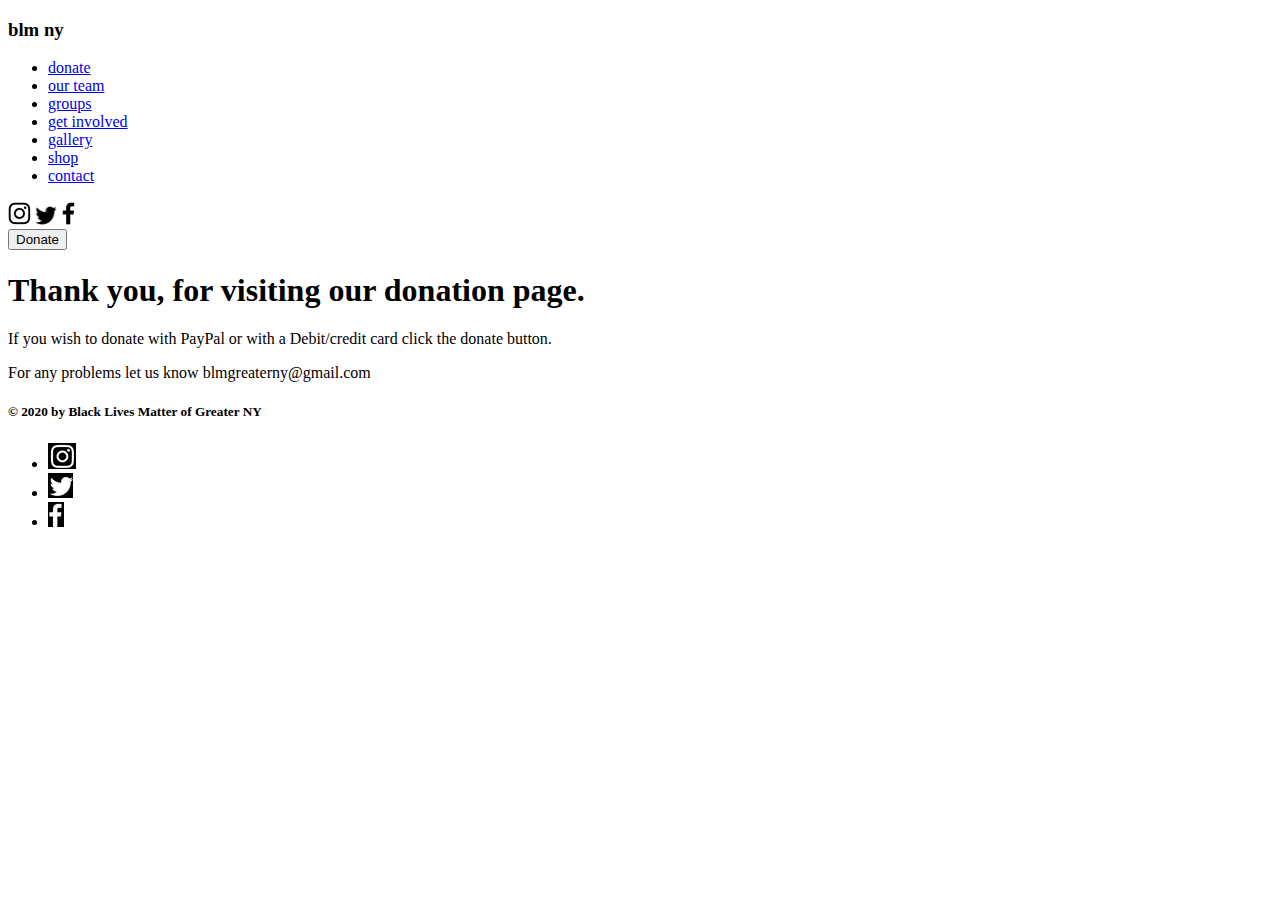
==== donate.html @ 9f9af644 "Added donation page" ====
<!DOCTYPE html>
<html lang="en">
<head>
    <meta charset="UTF-8">
    <meta name="viewport" content="width=device-width, initial-scale=1.0">
    <title>DONATE | BLM | Greater NY</title>
    <link rel="stylesheet" href="donate.css">
    <link href="https://fonts.googleapis.com/css2?family=Montserrat&display=swap" rel="stylesheet">
</head>
<body>
    <div class="container">
        <header class="navItems">
            <h3 class="title">blm<span class="red"></span> <span class="green">ny</span></h3>
            <nav class="navigation">
                <ul class="wrapper">
                    <li class="link"><a href="#" class="items">donate</a> </li>
                    <li class="link"><a href="#" class="items">our team</a></li>
                    <li class="link"><a href="#" class="items">groups</a></li>
                    <li class="link"><a href="#" class="items">get involved</a></li>
                    <li class="link"><a href="#" class="items">gallery</a></li>
                    <li class="link"><a href="#" class="items">shop</a></li>
                    <li class="link"><a href="#" class="items">contact</a></li>
                </ul>
            </nav>
            <a href="#"> <img class="image" src="img/instagramwhite.png" alt="instagram"></a>
            <a href="#"> <img class="image" src="img/twitterwhite.png" alt="twitter"></a>
            <a href="#"> <img class="image" src="img/facebookwhite.png" alt="facebook"></a>
        </header>
    </div>
    <article class="donate">
        <div class="container">
            <button class="donation">Donate</button>
            <h1 class="title">Thank you, for visiting our donation page.</h1>
            <p class="text">If you wish to donate with PayPal or with a Debit/credit card click the donate button.</p>
            <p class="text2">For any problems let us know <span class="bold">blmgreaterny@gmail.com</span></p>
        </div>
    </article>
    <section class="background"></section>
    <footer class="copyright">
        <div class="container">
            <h5 class="title">&copy 2020 by Black Lives Matter of Greater NY</h5>
            <ul class="wrapper">
                <li><a href="#"><img class="items" src="img/instagram.png" alt="instagram"></a></li>
                <li><a href="#"><img class="items" src="img/twitter.png" alt="twitter"></a></li>
                <li><a href="#"><img class="items" src="img/facebook.png" alt="facebook"></a></li>
            </ul>
        </div>
    </footer>
    
</body>
</html>
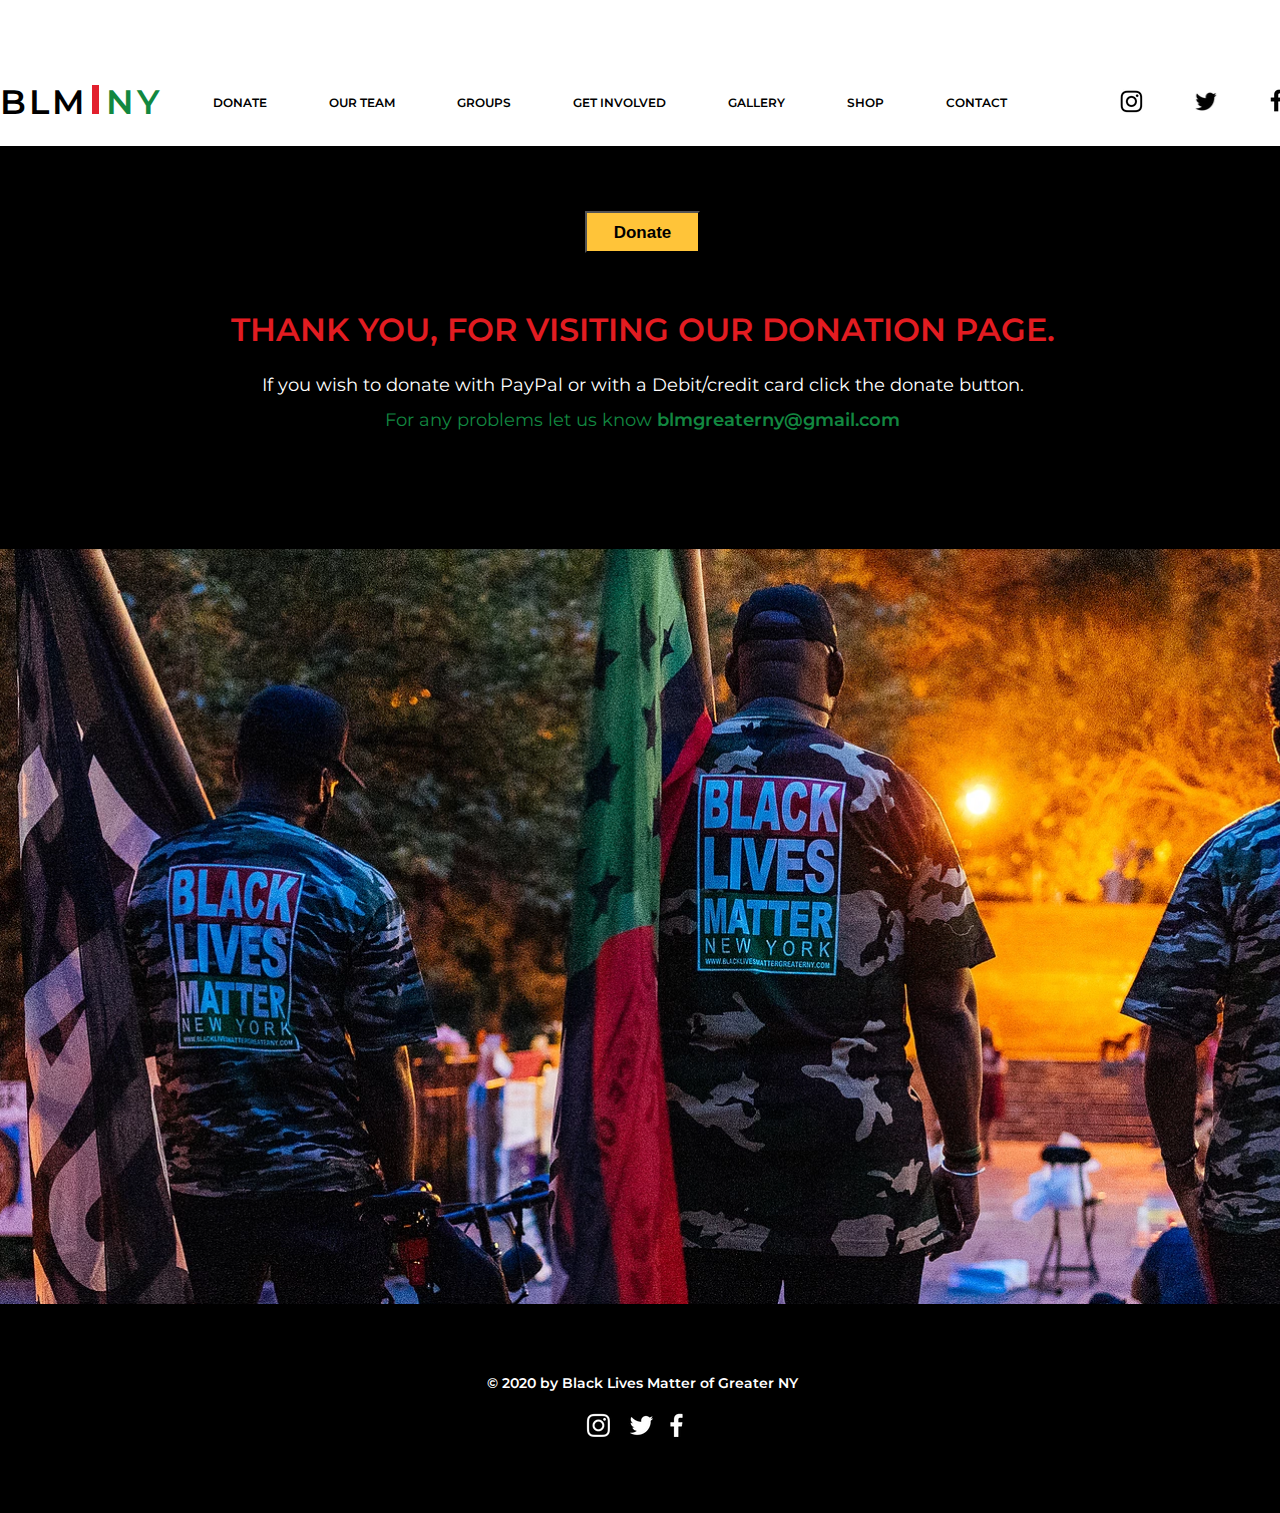
==== commit 9913459f: "Added websites href to donate.html" ====
--- a/donate.html
+++ b/donate.html
@@ -10,15 +10,17 @@
 <body>
     <div class="container">
         <header class="navItems">
-            <h3 class="title">blm<span class="red"></span> <span class="green">ny</span></h3>
+            <div class="box">
+                <h3 class="title">blm<span class="red"></span> <span class="green">ny</span></h3>
+            </div>
             <nav class="navigation">
                 <ul class="wrapper">
                     <li class="link"><a href="#" class="items">donate</a> </li>
-                    <li class="link"><a href="#" class="items">our team</a></li>
+                    <li class="link"><a href="team.html" class="items">our team</a></li>
                     <li class="link"><a href="#" class="items">groups</a></li>
                     <li class="link"><a href="#" class="items">get involved</a></li>
                     <li class="link"><a href="#" class="items">gallery</a></li>
-                    <li class="link"><a href="#" class="items">shop</a></li>
+                    <li class="link"><a href="shop.html" class="items">shop</a></li>
                     <li class="link"><a href="#" class="items">contact</a></li>
                 </ul>
             </nav>
--- a/donate.css
+++ b/donate.css
@@ -0,0 +1,175 @@
+*{
+	box-sizing: border-box;
+	
+}
+
+html, body, div, span, applet, object, iframe,
+h1, h2, h3, h4, h5, h6, p, blockquote, pre,
+a, abbr, acronym, address, big, cite, code,
+del, dfn, em, img, ins, kbd, q, s, samp,
+small, strike, strong, sub, sup, tt, var,
+b, u, i, center,
+dl, dt, dd, ol, ul, li,
+fieldset, form, label, legend,
+table, caption, tbody, tfoot, thead, tr, th, td,
+article, aside, canvas, details, embed, 
+figure, figcaption, footer, header, hgroup, 
+menu, nav, output, ruby, section, summary,
+time, mark, audio, video {
+	margin: 0;
+	padding: 0;
+	border: 0;
+	font-size: 100%;
+	font: inherit;
+	vertical-align: baseline;
+	font-family: "Montserrat", sans-serif;
+}
+/* HTML5 display-role reset for older browsers */
+article, aside, details, figcaption, figure, 
+footer, header, hgroup, menu, nav, section {
+	display: block;
+}
+body {
+	line-height: 1;
+}
+ol, ul {
+	list-style: none;
+}
+blockquote, q {
+	quotes: none;
+}
+blockquote:before, blockquote:after,
+q:before, q:after {
+	content: '';
+	content: none;
+}
+table {
+	border-collapse: collapse;
+	border-spacing: 0;
+}
+
+.container {
+    width: 1285px;
+    margin: 0 auto;
+}
+
+.container .navItems {
+	display: flex;
+	justify-content: space-between;
+	align-items: center;
+	padding: 85px 0px 27px 0px;
+}
+
+.container .navItems .title {
+	color: #000;
+	font-size: 34px;
+	text-transform: uppercase;
+	font-weight: 600;
+	cursor: pointer;
+	letter-spacing: 3px;
+}
+
+.container .navItems .title .red{
+	position: relative;
+	left: 5px;
+	display: inline-block;
+	background-color: #e2202d;
+	width: 7px;
+	height: 29px;
+}
+
+.container .navItems .green{
+	color: #128840;
+}
+
+.container .navItems .navigation .wrapper {
+	display: flex;
+}
+
+.container .navItems .navigation .wrapper .items {
+	color: #000;
+	text-transform: uppercase;
+	font-size: 20px;
+	text-decoration: none;
+	font-weight: 600;
+	margin-right: 62px;
+	font-size: 12px;
+}
+.container .navItems .navigation .wrapper .items:hover {
+	color: #e74650;
+}
+
+.container .navItems .image{
+	margin-right: 1px;
+}
+
+.donate{
+    background-color: #000;
+    padding: 65px 0px 120px 0px;
+}
+
+.donate .container .donation{
+    display: block;
+    margin: 0 auto;
+    cursor: pointer;
+    color: #000;
+    background-color: #ffc439;
+    padding: 10px 27px 8px 27px;
+    font-weight: 600;
+    font-size: 17px;
+}
+
+.donate .container .title{
+    margin-top: 61px;
+    text-transform: uppercase;
+    color: #e21c21;
+    text-align: center;
+    font-size: 32px;
+    font-weight: 600;
+}
+
+.donate .container .text{
+    text-align: center;
+    color: #fff;
+    margin-top: 30px;
+    font-size: 18px;
+}
+
+.donate .container .text2{
+    text-align: center;
+    color: #128840;
+    font-size: 18px;
+    margin-top: 17px;
+}
+
+.donate .container .bold{
+    font-weight: 600;
+}
+
+.background{
+    background-image: url("/img/team.png");
+    background-repeat: no-repeat;
+	background-size: cover;
+	height: 755px;
+}
+
+.copyright{
+	background-color: #000;
+	padding: 72px 0px;
+}
+
+.copyright .container .title{
+	color: #fff;
+	font-size: 14px;
+	font-weight: 600;
+	text-align: center;
+}
+
+.copyright .container .wrapper{
+	display: flex;
+	justify-content: center;
+}
+
+.copyright .container .wrapper .items{
+	margin: 22px 16px 0px 0px;
+}
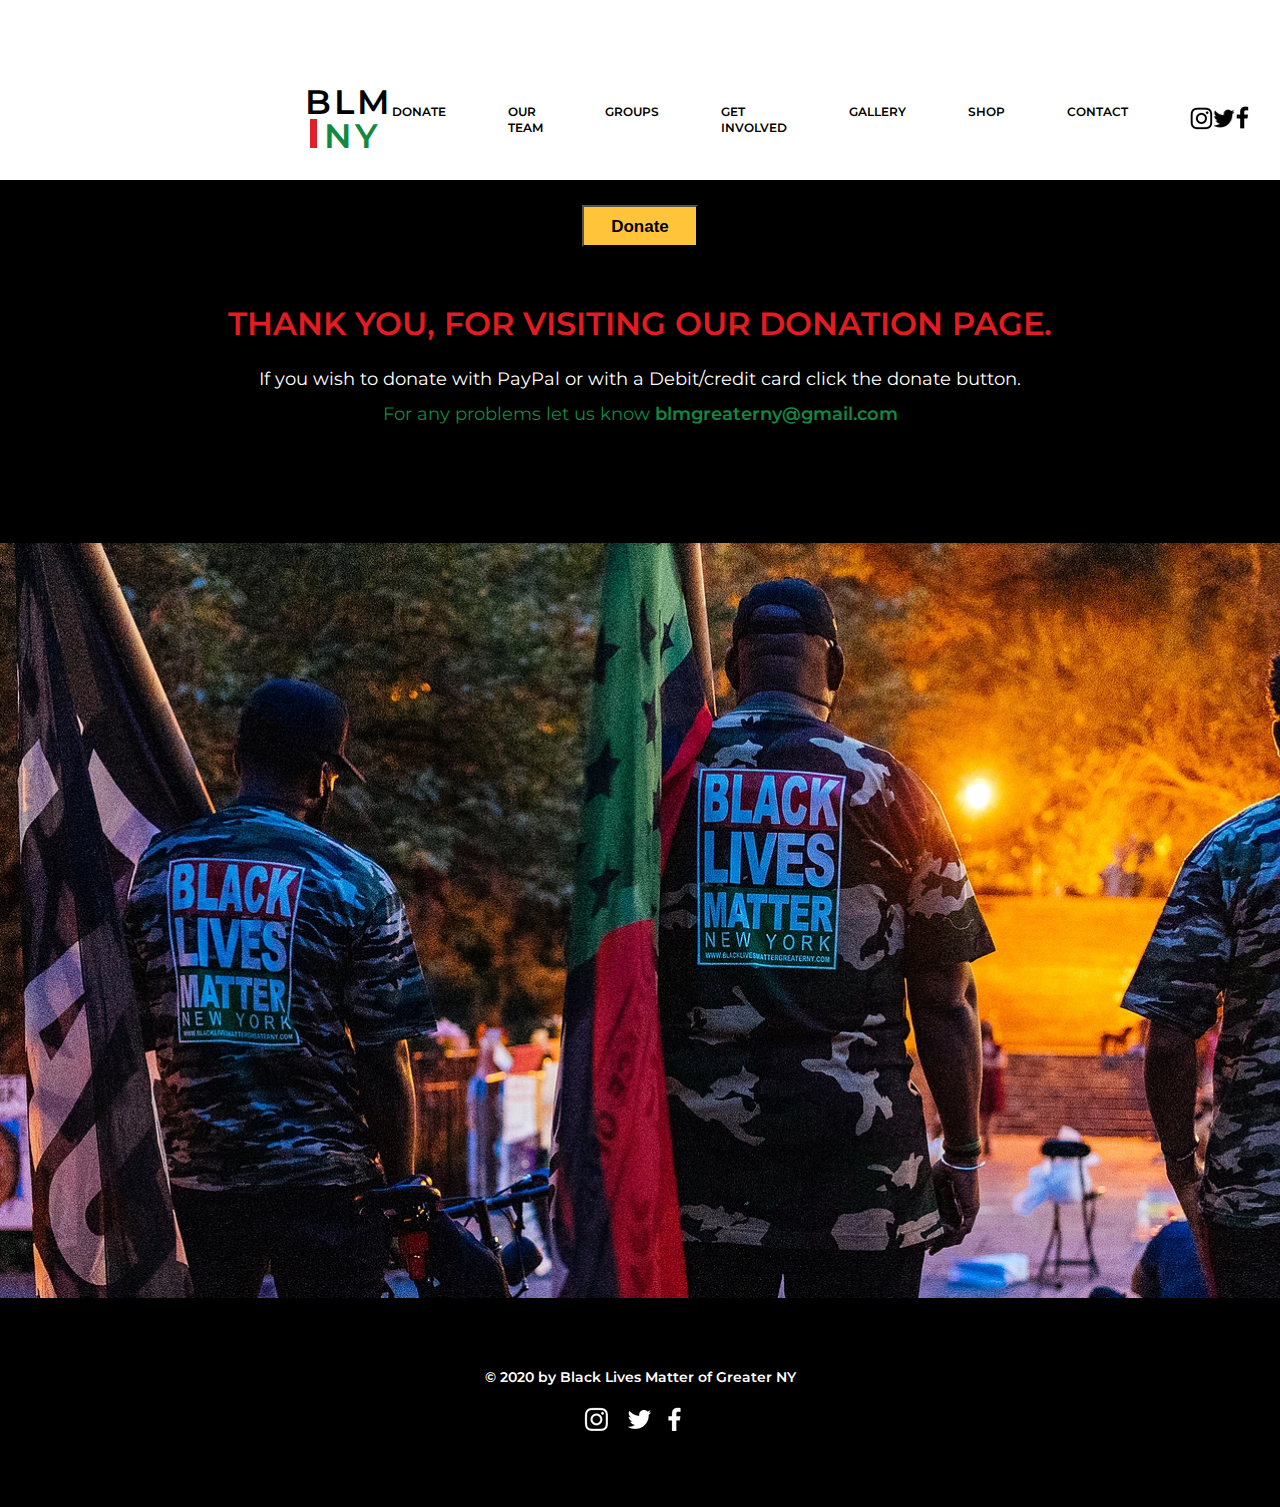
==== commit 3c15b47f: "Added scrolling navigation" ====
--- a/donate.html
+++ b/donate.html
@@ -8,8 +8,8 @@
     <link href="https://fonts.googleapis.com/css2?family=Montserrat&display=swap" rel="stylesheet">
 </head>
 <body>
-    <div class="container">
-        <header class="navItems">
+    <header class="navItems">
+        <div class="container">
             <div class="box">
                 <h3 class="title">blm<span class="red"></span> <span class="green">ny</span></h3>
             </div>
@@ -27,8 +27,8 @@
             <a href="#"> <img class="image" src="img/instagramwhite.png" alt="instagram"></a>
             <a href="#"> <img class="image" src="img/twitterwhite.png" alt="twitter"></a>
             <a href="#"> <img class="image" src="img/facebookwhite.png" alt="facebook"></a>
-        </header>
-    </div>
+        </div>
+    </header>
     <article class="donate">
         <div class="container">
             <button class="donation">Donate</button>
--- a/donate.css
+++ b/donate.css
@@ -53,14 +53,22 @@
     margin: 0 auto;
 }
 
-.container .navItems {
+.navItems{
+	margin-top: 140px;
+}
+
+.navItems .container{
 	display: flex;
 	justify-content: space-between;
 	align-items: center;
-	padding: 85px 0px 27px 0px;
-}
-
-.container .navItems .title {
+	padding: 85px 340px 27px 305px;
+	position: fixed;
+	top: 0;
+	background-color: #fff;
+	width: 100%;
+}
+
+.navItems .container .box .title {
 	color: #000;
 	font-size: 34px;
 	text-transform: uppercase;
@@ -69,7 +77,7 @@
 	letter-spacing: 3px;
 }
 
-.container .navItems .title .red{
+.navItems .container .box .title .red{
 	position: relative;
 	left: 5px;
 	display: inline-block;
@@ -78,15 +86,15 @@
 	height: 29px;
 }
 
-.container .navItems .green{
+.navItems .container .box .green{
 	color: #128840;
 }
 
-.container .navItems .navigation .wrapper {
+.navItems .container .navigation .wrapper {
 	display: flex;
 }
 
-.container .navItems .navigation .wrapper .items {
+.navItems .container .navigation .wrapper .items {
 	color: #000;
 	text-transform: uppercase;
 	font-size: 20px;
@@ -95,11 +103,11 @@
 	margin-right: 62px;
 	font-size: 12px;
 }
-.container .navItems .navigation .wrapper .items:hover {
+.navItems .navigation .wrapper .items:hover {
 	color: #e74650;
 }
 
-.container .navItems .image{
+.navItems .container .navItems .image{
 	margin-right: 1px;
 }
 
@@ -173,3 +181,53 @@
 .copyright .container .wrapper .items{
 	margin: 22px 16px 0px 0px;
 }
+
+
+@media(max-width: 1300px){
+	.container{
+		width: 1100px;
+	}
+}
+
+@media(max-width: 1100px){
+	.container{
+		width: 900px;
+	}
+	.container .navItems .box{
+		margin: 0 auto;
+	}
+	.container .navItems .navigation{
+		display: none;
+	}
+	.container .navItems .image{
+		display: none;
+	}
+}
+
+@media(max-width: 900px){
+	.container{
+		width: 100%;
+		padding: 0 20px;
+	}
+	.donate .container .title{
+		font-size: 30px;
+	}
+	.donate .container .text{
+		font-size: 15px;
+	}
+	.donate .container .text2{
+		font-size: 14px;
+	}
+}
+
+@media(max-width: 500px){
+	.donate .container .title{
+		font-size: 20px;
+	}
+}
+
+@media(max-width: 320px){
+	.copyright .container .title{
+		font-size: 10px;
+	}
+}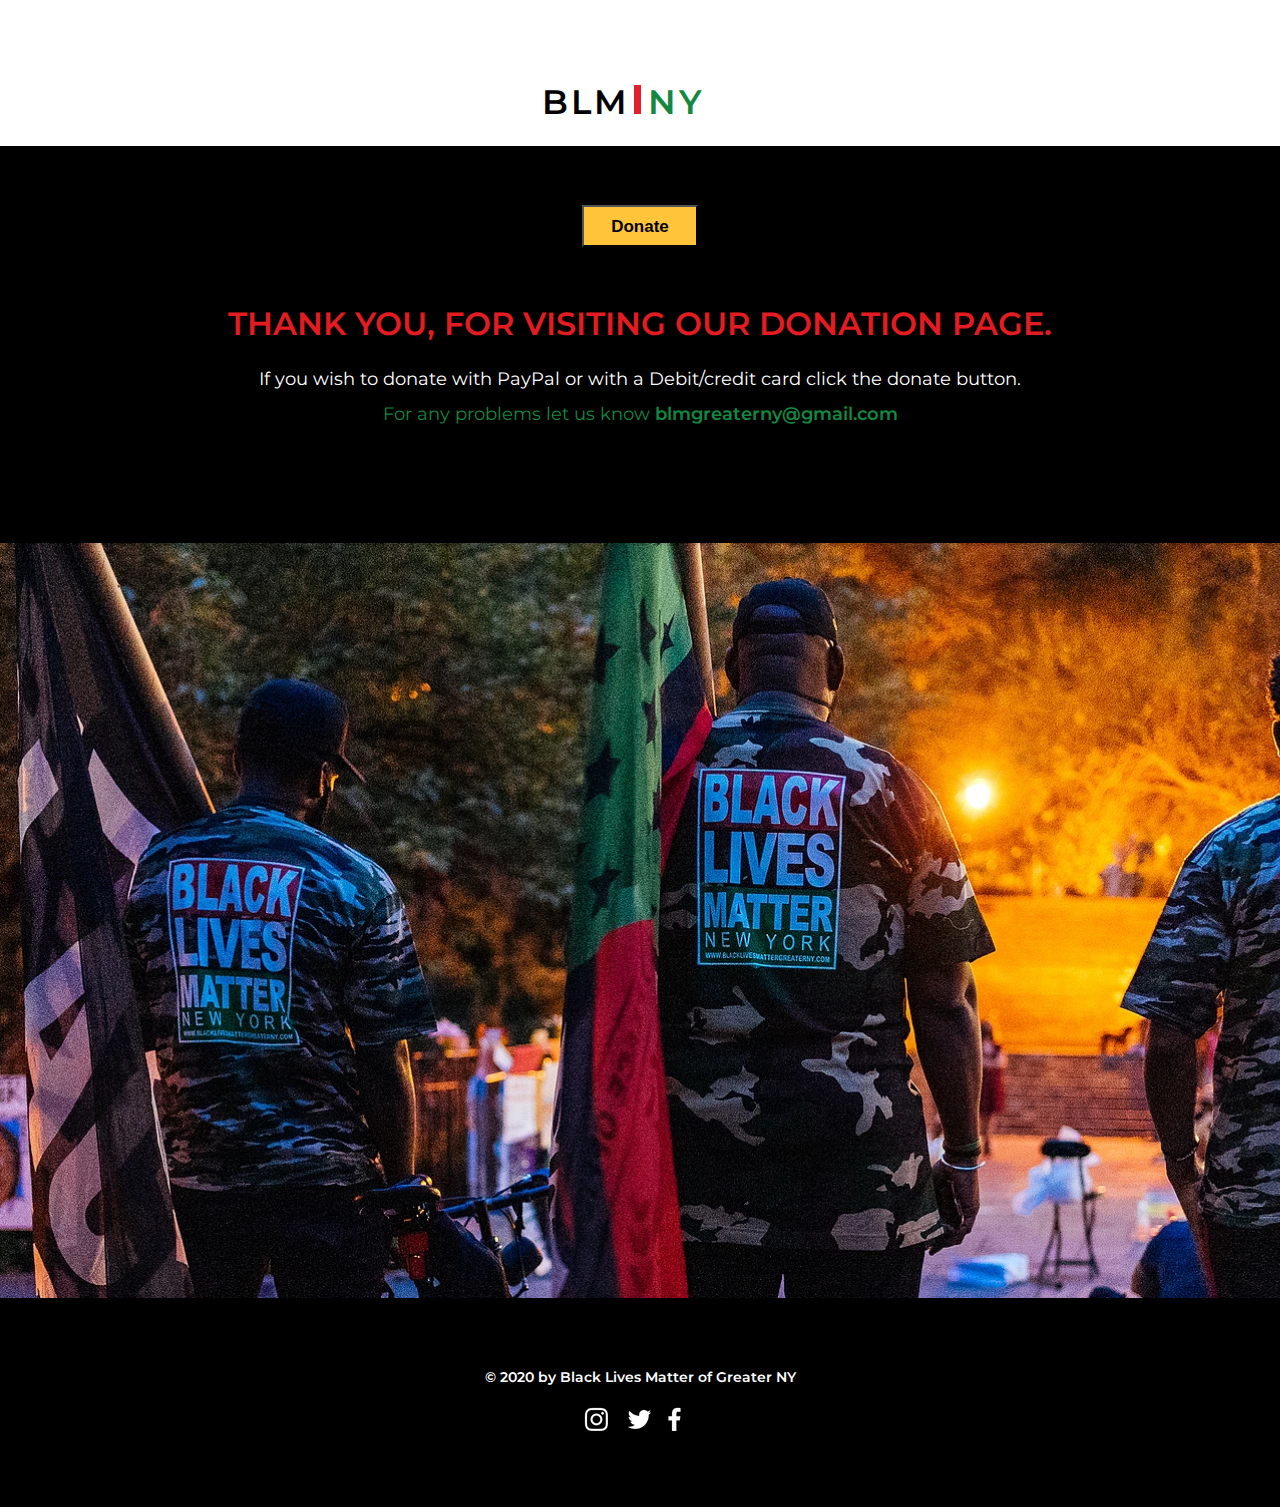
==== commit 2c1f60f3: "Small changes" ====
--- a/donate.html
+++ b/donate.html
@@ -11,7 +11,7 @@
     <header class="navItems">
         <div class="container">
             <div class="box">
-                <h3 class="title">blm<span class="red"></span> <span class="green">ny</span></h3>
+                <h1 class="title">blm<span class="red"></span> <span class="green">ny</span></h1>
             </div>
             <nav class="navigation">
                 <ul class="wrapper">
@@ -32,7 +32,7 @@
     <article class="donate">
         <div class="container">
             <button class="donation">Donate</button>
-            <h1 class="title">Thank you, for visiting our donation page.</h1>
+            <h2 class="title">Thank you, for visiting our donation page.</h2>
             <p class="text">If you wish to donate with PayPal or with a Debit/credit card click the donate button.</p>
             <p class="text2">For any problems let us know <span class="bold">blmgreaterny@gmail.com</span></p>
         </div>
@@ -40,7 +40,7 @@
     <section class="background"></section>
     <footer class="copyright">
         <div class="container">
-            <h5 class="title">&copy 2020 by Black Lives Matter of Greater NY</h5>
+            <h3 class="title">&copy 2020 by Black Lives Matter of Greater NY</h3>
             <ul class="wrapper">
                 <li><a href="#"><img class="items" src="img/instagram.png" alt="instagram"></a></li>
                 <li><a href="#"><img class="items" src="img/twitter.png" alt="twitter"></a></li>
--- a/donate.css
+++ b/donate.css
@@ -187,20 +187,23 @@
 	.container{
 		width: 1100px;
 	}
+	.navItems .container .box{
+		margin: 0 auto;
+	}
+	.navItems .container .navigation{
+		display: none;
+	}
+	.navItems .container .image{
+		display: none;
+	}
 }
 
 @media(max-width: 1100px){
 	.container{
 		width: 900px;
 	}
-	.container .navItems .box{
+	.navItems .container .box{
 		margin: 0 auto;
-	}
-	.container .navItems .navigation{
-		display: none;
-	}
-	.container .navItems .image{
-		display: none;
 	}
 }
 
@@ -220,6 +223,19 @@
 	}
 }
 
+@media(max-width: 800px){
+	.navItems .container .box .title{
+		text-align: center;
+		letter-spacing: normal;
+	}
+}
+
+@media(max-width: 700px){
+	.navItems .container{
+		padding: 50px;
+	}
+}
+
 @media(max-width: 500px){
 	.donate .container .title{
 		font-size: 20px;
